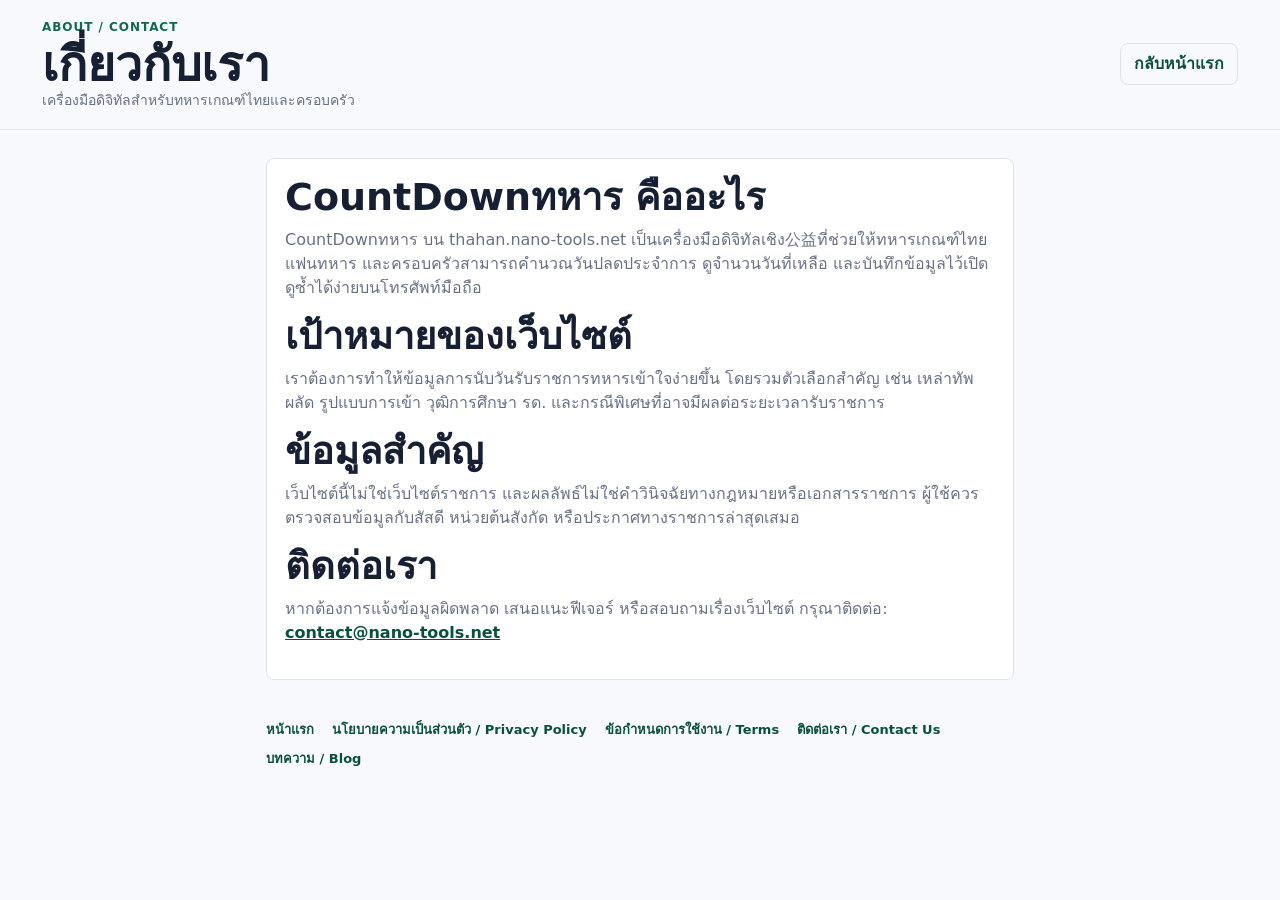
==== about.html @ b1ab4f24 "Add files via upload" ====
<!doctype html>
<html lang="th">
  <head>
    <meta charset="utf-8" />
    <meta name="viewport" content="width=device-width, initial-scale=1" />
    <title>เกี่ยวกับเรา / ติดต่อเรา | CountDownทหาร</title>
    <meta
      name="description"
      content="เกี่ยวกับ CountDownทหาร เครื่องมือดิจิทัลสำหรับช่วยทหารเกณฑ์และครอบครัวนับถอยหลังวันปลดประจำการ"
    />
    <link rel="canonical" href="https://thahan.nano-tools.net/about.html" />
    <meta property="og:title" content="เกี่ยวกับเรา / ติดต่อเรา | CountDownทหาร" />
    <meta
      property="og:description"
      content="เกี่ยวกับ CountDownทหาร เครื่องมือดิจิทัลสำหรับทหารเกณฑ์ไทยบน thahan.nano-tools.net"
    />
    <meta property="og:type" content="website" />
    <meta property="og:url" content="https://thahan.nano-tools.net/about.html" />
    <link rel="stylesheet" href="styles.css" />
  </head>
  <body class="policy-page">
    <header class="site-header">
      <div>
        <p class="eyebrow">About / Contact</p>
        <h1>เกี่ยวกับเรา</h1>
        <p class="tagline">เครื่องมือดิจิทัลสำหรับทหารเกณฑ์ไทยและครอบครัว</p>
      </div>
      <a class="ghost-button link-button" href="index.html">กลับหน้าแรก</a>
    </header>

    <main>
      <article class="policy-content">
        <h2>CountDownทหาร คืออะไร</h2>
        <p>
          CountDownทหาร บน thahan.nano-tools.net เป็นเครื่องมือดิจิทัลเชิง公益ที่ช่วยให้ทหารเกณฑ์ไทย แฟนทหาร
          และครอบครัวสามารถคำนวณวันปลดประจำการ ดูจำนวนวันที่เหลือ
          และบันทึกข้อมูลไว้เปิดดูซ้ำได้ง่ายบนโทรศัพท์มือถือ
        </p>

        <h2>เป้าหมายของเว็บไซต์</h2>
        <p>
          เราต้องการทำให้ข้อมูลการนับวันรับราชการทหารเข้าใจง่ายขึ้น
          โดยรวมตัวเลือกสำคัญ เช่น เหล่าทัพ ผลัด รูปแบบการเข้า วุฒิการศึกษา รด.
          และกรณีพิเศษที่อาจมีผลต่อระยะเวลารับราชการ
        </p>

        <h2>ข้อมูลสำคัญ</h2>
        <p>
          เว็บไซต์นี้ไม่ใช่เว็บไซต์ราชการ และผลลัพธ์ไม่ใช่คำวินิจฉัยทางกฎหมายหรือเอกสารราชการ
          ผู้ใช้ควรตรวจสอบข้อมูลกับสัสดี หน่วยต้นสังกัด หรือประกาศทางราชการล่าสุดเสมอ
        </p>

        <h2>ติดต่อเรา</h2>
        <p>
          หากต้องการแจ้งข้อมูลผิดพลาด เสนอแนะฟีเจอร์ หรือสอบถามเรื่องเว็บไซต์ กรุณาติดต่อ:
          <a href="mailto:contact@nano-tools.net">contact@nano-tools.net</a>
        </p>
      </article>
    </main>

    <footer class="site-footer">
      <nav aria-label="ลิงก์ข้อมูลเว็บไซต์">
        <a href="index.html">หน้าแรก</a>
        <a href="privacy.html">นโยบายความเป็นส่วนตัว / Privacy Policy</a>
        <a href="terms.html">ข้อกำหนดการใช้งาน / Terms</a>
        <a href="contact.html">ติดต่อเรา / Contact Us</a>
        <a href="blog.html">บทความ / Blog</a>
      </nav>
    </footer>
  </body>
</html>
---- styles.css ----
:root {
  --ink: #172033;
  --muted: #687085;
  --line: #dde3ee;
  --paper: #f7f9fc;
  --panel: #ffffff;
  --primary: #116a50;
  --primary-strong: #0a513c;
  --accent: #d9382f;
  --gold: #f4b942;
  --shadow: 0 18px 45px rgba(23, 32, 51, 0.1);
}

* {
  box-sizing: border-box;
}

html {
  scroll-behavior: smooth;
}

body {
  margin: 0;
  background: var(--paper);
  color: var(--ink);
  font-family: system-ui, -apple-system, BlinkMacSystemFont, "Segoe UI", sans-serif;
  line-height: 1.5;
  padding-bottom: 0;
}

body.ads-enabled {
  padding-bottom: 82px;
}

button,
input,
select {
  font: inherit;
}

.site-header {
  position: sticky;
  top: 0;
  z-index: 10;
  display: flex;
  align-items: center;
  justify-content: space-between;
  gap: 16px;
  padding: 18px clamp(16px, 4vw, 42px);
  background: rgba(247, 249, 252, 0.92);
  border-bottom: 1px solid rgba(221, 227, 238, 0.8);
  backdrop-filter: blur(16px);
}

.header-actions {
  display: grid;
  gap: 8px;
  justify-items: end;
  flex: 0 0 auto;
}

.language-toggle {
  min-height: 32px;
  padding: 0 10px;
  color: var(--primary-strong);
  background: #edf7f3;
  border: 1px solid #c9e6dc;
  border-radius: 999px;
  font-size: 12px;
  font-weight: 900;
  cursor: pointer;
}

h1,
h2,
h3,
p {
  margin-top: 0;
}

h1 {
  margin-bottom: 2px;
  font-size: clamp(28px, 8vw, 48px);
  line-height: 0.95;
}

h2 {
  margin-bottom: 10px;
  font-size: clamp(24px, 7vw, 38px);
  line-height: 1.08;
}

h3 {
  margin-bottom: 8px;
  font-size: 18px;
}

main {
  width: min(100%, 780px);
  margin: 0 auto;
  padding: 14px 16px 32px;
}

.eyebrow {
  margin-bottom: 6px;
  color: var(--primary);
  font-size: 12px;
  font-weight: 800;
  letter-spacing: 0.08em;
  text-transform: uppercase;
}

.tagline {
  margin-bottom: 0;
  color: var(--muted);
  font-size: 14px;
}

.section-heading {
  margin: 26px 0 18px;
}

.calculator-section,
.dashboard-section,
.seo-section,
.blog-section {
  width: 100%;
}

.service-form {
  display: grid;
  gap: 14px;
}

label {
  display: grid;
  gap: 7px;
  color: var(--muted);
  font-size: 14px;
  font-weight: 700;
}

.field-note,
.special-case small {
  color: #7a8497;
  font-size: 12px;
  font-weight: 600;
  line-height: 1.4;
}

.special-case {
  grid-template-columns: 22px 1fr;
  align-items: start;
  min-height: 76px;
  padding: 13px;
  background: #fff7ed;
  border: 1px solid #fed7aa;
  border-radius: 8px;
}

.remember-option {
  grid-template-columns: 22px 1fr;
  align-items: start;
  min-height: 66px;
  padding: 13px;
  background: #eefbf5;
  border: 1px solid #c9e6dc;
  border-radius: 8px;
}

.remember-option input {
  width: 18px;
  min-height: 18px;
  margin-top: 3px;
  accent-color: var(--primary);
}

.remember-option span {
  display: grid;
  gap: 4px;
  color: var(--primary-strong);
}

.remember-option small {
  color: #617386;
  font-size: 12px;
  font-weight: 600;
  line-height: 1.4;
}

.special-case input {
  width: 18px;
  min-height: 18px;
  margin-top: 3px;
  accent-color: var(--accent);
}

.special-case span {
  display: grid;
  gap: 4px;
  color: #923221;
}

select,
input {
  width: 100%;
  min-height: 52px;
  padding: 0 14px;
  color: var(--ink);
  background: var(--panel);
  border: 1px solid var(--line);
  border-radius: 8px;
  outline: none;
}

select:focus,
input:focus {
  border-color: var(--primary);
  box-shadow: 0 0 0 4px rgba(17, 106, 80, 0.12);
}

.primary-button,
.secondary-button,
.ghost-button {
  min-height: 52px;
  border: 0;
  border-radius: 8px;
  font-weight: 850;
  cursor: pointer;
}

.primary-button {
  color: white;
  background: var(--primary);
  box-shadow: 0 12px 24px rgba(17, 106, 80, 0.22);
}

.primary-button:active {
  transform: translateY(1px);
}

.secondary-button {
  color: var(--primary-strong);
  background: #dff2eb;
}

.ghost-button {
  min-height: 42px;
  padding: 0 13px;
  color: var(--primary-strong);
  background: transparent;
  border: 1px solid var(--line);
}

.link-button {
  display: inline-flex;
  align-items: center;
  justify-content: center;
  text-decoration: none;
  white-space: nowrap;
}

.ad-slot,
.sticky-ad {
  display: none;
  place-items: center;
  color: #6f7788;
  background:
    repeating-linear-gradient(
      135deg,
      #eef2f7 0,
      #eef2f7 10px,
      #f8fafc 10px,
      #f8fafc 20px
    );
  border: 1px dashed #b8c2d1;
  border-radius: 8px;
  font-size: 12px;
  font-weight: 800;
}

body.ads-enabled .ad-slot,
body.ads-enabled .sticky-ad {
  display: grid;
}

.ad-top {
  min-height: 78px;
  margin: 6px 0 20px;
}

.ad-native {
  min-height: 94px;
  margin-top: 20px;
}

.ad-mrec {
  min-height: 250px;
  margin: 18px auto;
}

.hero-countdown {
  margin-top: 18px;
  padding: 26px 18px;
  color: white;
  background:
    linear-gradient(135deg, rgba(8, 67, 50, 0.92), rgba(16, 105, 79, 0.9)),
    radial-gradient(circle at 82% 18%, rgba(244, 185, 66, 0.36), transparent 34%);
  border-radius: 8px;
  box-shadow: var(--shadow);
}

.hero-countdown .eyebrow {
  color: #aee6d0;
}

.hero-countdown h2 {
  margin-bottom: 4px;
  font-size: clamp(48px, 16vw, 84px);
  line-height: 0.95;
}

.hero-countdown p:last-child {
  margin-bottom: 0;
  font-size: 18px;
  font-weight: 750;
}

.progress-area {
  padding: 18px 0 8px;
}

.progress-copy,
.status-grid article {
  display: flex;
  align-items: center;
  justify-content: space-between;
  gap: 14px;
}

.progress-copy strong {
  font-size: 30px;
}

.muted {
  color: var(--muted);
  font-size: 13px;
}

.progress-bar {
  width: 100%;
  height: 18px;
  margin: 10px 0;
  overflow: hidden;
  background: #dce5ef;
  border-radius: 999px;
}

.progress-bar div {
  width: 0%;
  height: 100%;
  background: linear-gradient(90deg, var(--primary), var(--gold), var(--accent));
  border-radius: inherit;
  transition: width 0.45s ease;
}

.status-grid {
  display: grid;
  gap: 10px;
  margin: 14px 0 18px;
}

.status-grid article {
  min-height: 72px;
  padding: 14px;
  background: var(--panel);
  border: 1px solid var(--line);
  border-radius: 8px;
}

.status-grid span {
  color: var(--muted);
  font-size: 13px;
  font-weight: 700;
}

.status-grid strong {
  text-align: right;
  font-size: 17px;
}

.actions {
  display: grid;
  grid-template-columns: 1fr;
  gap: 10px;
}

.download-link {
  display: block;
  margin-top: 12px;
  color: var(--primary);
  font-weight: 800;
  text-align: center;
}

.share-modal {
  position: fixed;
  inset: 0;
  z-index: 50;
  display: grid;
  place-items: center;
  padding: 18px;
  background: rgba(8, 16, 28, 0.72);
}

.share-modal[hidden] {
  display: none;
}

.share-modal-panel {
  position: relative;
  width: min(100%, 420px);
  max-height: min(92vh, 760px);
  overflow: auto;
  padding: 18px;
  background: var(--panel);
  border-radius: 8px;
  box-shadow: var(--shadow);
}

.share-modal-panel h2 {
  margin-bottom: 6px;
  font-size: 24px;
}

.share-modal-panel p {
  margin-bottom: 12px;
  color: var(--muted);
  font-size: 14px;
  font-weight: 700;
}

.share-modal-panel .share-save-tip {
  color: var(--primary-strong);
  font-size: 22px;
  font-weight: 950;
  line-height: 1.25;
}

.share-modal-panel img {
  display: block;
  width: 100%;
  height: auto;
  border-radius: 8px;
  border: 1px solid var(--line);
  -webkit-touch-callout: default;
  user-select: auto;
}

.fallback-download {
  color: var(--muted);
  font-size: 13px;
}

.modal-close {
  position: absolute;
  top: 10px;
  right: 10px;
  width: 34px;
  height: 34px;
  color: var(--ink);
  background: #eef2f7;
  border: 0;
  border-radius: 999px;
  font-size: 24px;
  line-height: 1;
  cursor: pointer;
}

.seo-section {
  margin-top: 34px;
}

.seo-section article {
  margin-bottom: 12px;
  padding: 16px;
  background: var(--panel);
  border: 1px solid var(--line);
  border-radius: 8px;
}

.seo-section p {
  margin-bottom: 0;
  color: var(--muted);
}

.blog-section {
  margin-top: 34px;
}

.blog-grid {
  display: grid;
  gap: 12px;
}

.blog-card {
  display: block;
  padding: 16px;
  color: var(--ink);
  background: var(--panel);
  border: 1px solid var(--line);
  border-radius: 8px;
  text-decoration: none;
}

.blog-card span {
  display: inline-block;
  margin-bottom: 8px;
  color: var(--primary);
  font-size: 12px;
  font-weight: 900;
  letter-spacing: 0.08em;
  text-transform: uppercase;
}

.blog-card h3 {
  margin-bottom: 8px;
  line-height: 1.25;
}

.blog-card p {
  margin-bottom: 0;
  color: var(--muted);
}

.blog-page article {
  margin-bottom: 18px;
  padding: 18px;
  background: var(--panel);
  border: 1px solid var(--line);
  border-radius: 8px;
}

.blog-page article h2 {
  font-size: clamp(25px, 7vw, 38px);
}

.blog-page article h3 {
  margin-top: 22px;
}

.blog-page article p,
.blog-page article li {
  color: var(--muted);
}

.blog-page article ul {
  padding-left: 22px;
}

.site-footer {
  width: min(100%, 780px);
  margin: 0 auto;
  padding: 8px 16px 104px;
  color: var(--muted);
  font-size: 13px;
}

.site-footer p {
  margin-bottom: 10px;
}

.site-footer nav {
  display: flex;
  flex-wrap: wrap;
  gap: 10px 18px;
}

.site-footer a {
  color: var(--primary-strong);
  font-weight: 800;
  text-decoration: none;
}

.policy-page main {
  padding-top: 28px;
}

.policy-content {
  padding: 18px;
  background: var(--panel);
  border: 1px solid var(--line);
  border-radius: 8px;
}

.policy-content p,
.policy-content li {
  color: var(--muted);
}

.policy-content a {
  color: var(--primary-strong);
  font-weight: 800;
}

.sticky-ad {
  position: fixed;
  right: 12px;
  bottom: 12px;
  left: 12px;
  z-index: 20;
  height: 56px;
  background-color: rgba(255, 255, 255, 0.96);
  box-shadow: 0 8px 24px rgba(23, 32, 51, 0.16);
}

@media (min-width: 680px) {
  body.ads-enabled {
    padding-bottom: 96px;
  }

  .service-form {
    grid-template-columns: repeat(2, 1fr);
  }

  .service-form .primary-button,
  .special-case,
  .remember-option,
  .ad-native {
    grid-column: 1 / -1;
  }

  .actions {
    grid-template-columns: repeat(2, 1fr);
  }

  .status-grid {
    grid-template-columns: repeat(3, 1fr);
  }

  .blog-grid {
    grid-template-columns: repeat(2, 1fr);
  }

  .status-grid article {
    display: grid;
    align-content: space-between;
  }

  .status-grid strong {
    text-align: left;
  }

  .sticky-ad {
    width: min(728px, calc(100% - 24px));
    left: 50%;
    transform: translateX(-50%);
  }
}
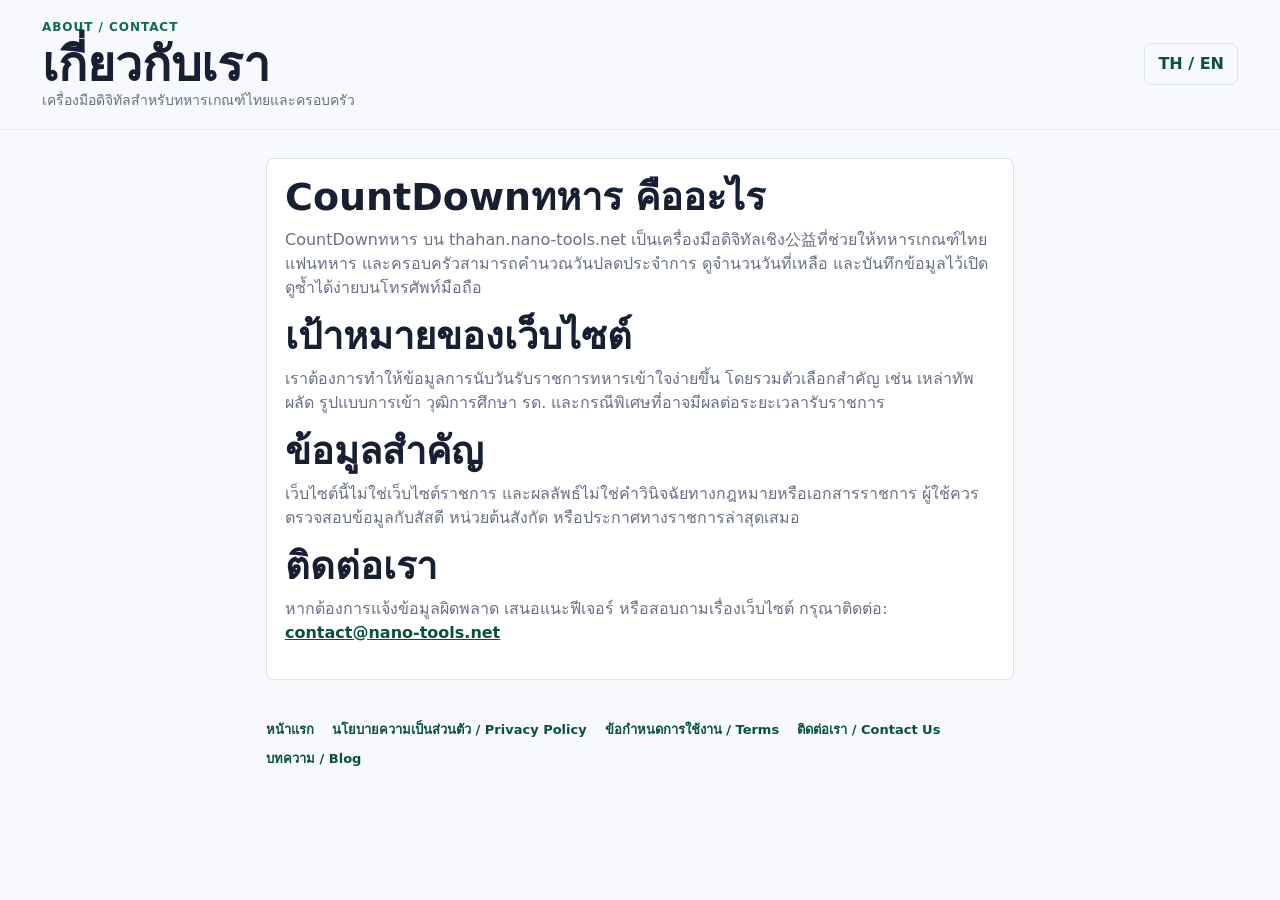
==== commit e4169ce7: "Add files via upload" ====
--- a/about.html
+++ b/about.html
@@ -25,7 +25,7 @@
         <h1>เกี่ยวกับเรา</h1>
         <p class="tagline">เครื่องมือดิจิทัลสำหรับทหารเกณฑ์ไทยและครอบครัว</p>
       </div>
-      <a class="ghost-button link-button" href="index.html">กลับหน้าแรก</a>
+      <a class="ghost-button link-button" href="about-en.html">TH / EN</a>
     </header>
 
     <main>
